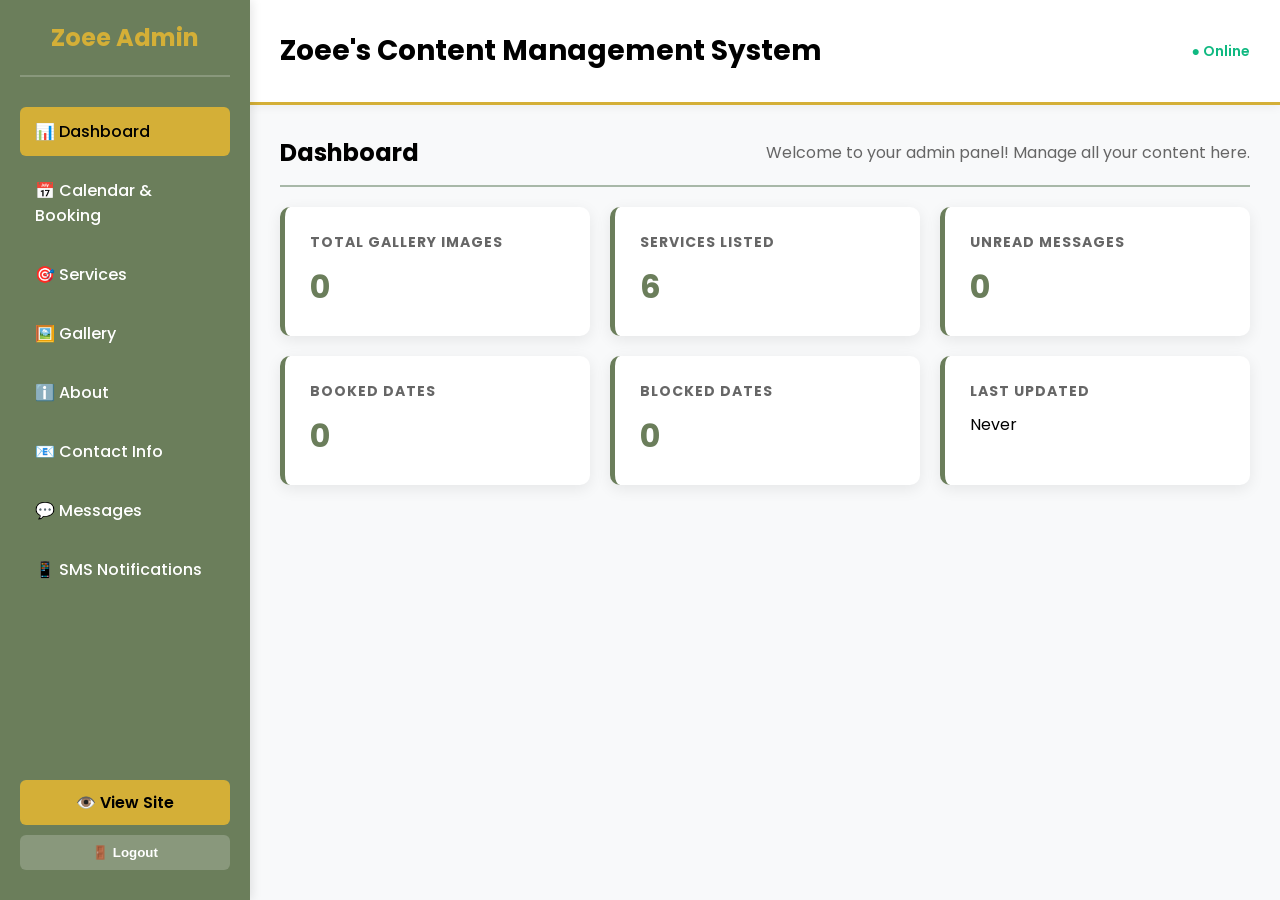
==== admin.html @ c029f29b "Update admin.html with calendar management and SMS notifications sections" ====
<!DOCTYPE html>
<html lang="en">
<head>
    <meta charset="UTF-8">
    <meta name="viewport" content="width=device-width, initial-scale=1.0">
    <title>Zoee Admin Panel - Content Management</title>
    <link rel="stylesheet" href="admin-styles.css">
    <link rel="stylesheet" href="admin-calendar-styles.css">
    <link rel="preconnect" href="https://fonts.googleapis.com">
    <link rel="preconnect" href="https://fonts.gstatic.com" crossorigin>
    <link href="https://fonts.googleapis.com/css2?family=Poppins:wght@300;400;600;700&display=swap" rel="stylesheet">
</head>
<body>
    <!-- Admin Sidebar -->
    <aside class="sidebar">
        <div class="logo">
            <h2>Zoee Admin</h2>
        </div>
        <nav class="admin-nav">
            <ul>
                <li><a href="#dashboard" class="nav-link active" data-section="dashboard">📊 Dashboard</a></li>
                <li><a href="#calendar" class="nav-link" data-section="calendar">📅 Calendar & Booking</a></li>
                <li><a href="#services" class="nav-link" data-section="services">🎯 Services</a></li>
                <li><a href="#gallery" class="nav-link" data-section="gallery">🖼️ Gallery</a></li>
                <li><a href="#about" class="nav-link" data-section="about">ℹ️ About</a></li>
                <li><a href="#contact" class="nav-link" data-section="contact">📧 Contact Info</a></li>
                <li><a href="#messages" class="nav-link" data-section="messages">💬 Messages</a></li>
                <li><a href="#notifications" class="nav-link" data-section="notifications">📱 SMS Notifications</a></li>
            </ul>
        </nav>
        <div class="sidebar-footer">
            <a href="../index.html" class="view-site-btn">👁️ View Site</a>
            <button class="logout-btn" id="logoutBtn">🚪 Logout</button>
        </div>
    </aside>

    <!-- Main Content -->
    <main class="admin-container">
        <header class="admin-header">
            <h1>Zoee's Content Management System</h1>
            <div class="admin-info">
                <span id="currentTime"></span>
                <span class="user-status">● Online</span>
            </div>
        </header>

        <!-- Dashboard Section -->
        <section id="dashboard" class="content-section active">
            <div class="section-header">
                <h2>Dashboard</h2>
                <p>Welcome to your admin panel! Manage all your content here.</p>
            </div>
            <div class="dashboard-grid">
                <div class="stat-card">
                    <h3>Total Gallery Images</h3>
                    <p class="stat-number" id="totalImages">0</p>
                </div>
                <div class="stat-card">
                    <h3>Services Listed</h3>
                    <p class="stat-number" id="totalServices">6</p>
                </div>
                <div class="stat-card">
                    <h3>Unread Messages</h3>
                    <p class="stat-number" id="unreadMessages">0</p>
                </div>
                <div class="stat-card">
                    <h3>Booked Dates</h3>
                    <p class="stat-number" id="bookedDatesCount">0</p>
                </div>
                <div class="stat-card">
                    <h3>Blocked Dates</h3>
                    <p class="stat-number" id="blockedDatesCount">0</p>
                </div>
                <div class="stat-card">
                    <h3>Last Updated</h3>
                    <p class="stat-text" id="lastUpdated">Never</p>
                </div>
            </div>
        </section>

        <!-- Calendar & Booking Section -->
        <section id="calendar" class="content-section">
            <div class="section-header">
                <h2>Calendar Management</h2>
                <p>Manage your availability and view bookings</p>
            </div>

            <!-- Admin Calendar -->
            <div class="admin-calendar-section">
                <div class="section-header">
                    <h3>Your Calendar</h3>
                    <button class="btn-primary" id="addBlockedDateBtn">🔒 Block Date</button>
                </div>

                <div class="admin-calendar-legend">
                    <div class="admin-legend-item">
                        <span class="admin-legend-color available"></span> Available
                    </div>
                    <div class="admin-legend-item">
                        <span class="admin-legend-color booked"></span> Booked
                    </div>
                    <div class="admin-legend-item">
                        <span class="admin-legend-color blocked"></span> Blocked
                    </div>
                </div>

                <div class="admin-calendar-header">
                    <button class="calendar-nav prev" id="prevAdminMonth">❮</button>
                    <h4 id="adminCurrentMonth"></h4>
                    <button class="calendar-nav next" id="nextAdminMonth">❯</button>
                </div>

                <div class="admin-calendar-grid" id="adminCalendarGrid"></div>

                <!-- Block Date Form -->
                <div class="block-date-form" id="blockDateForm" style="display: none;">
                    <h4>Block Date</h4>
                    <form>
                        <div class="block-form-group">
                            <div>
                                <label for="blockDate">Date:</label>
                                <input type="date" id="blockDate" required>
                            </div>
                            <div>
                                <label for="blockReason">Reason (optional):</label>
                                <input type="text" id="blockReason" placeholder="e.g., Personal, Travel, etc.">
                            </div>
                            <div class="block-form-actions">
                                <button type="submit" class="btn-success">Block Date</button>
                                <button type="button" class="btn-secondary" id="cancelBlockBtn">Cancel</button>
                            </div>
                        </div>
                    </form>
                </div>
            </div>

            <!-- Booking Information -->
            <div class="admin-calendar-section">
                <div class="section-header">
                    <h3>Bookings Overview</h3>
                </div>
                <div id="bookingsOverview">
                    <p>No bookings yet. Bookings will appear here as clients submit them.</p>
                </div>
            </div>
        </section>

        <!-- Services Section -->
        <section id="services" class="content-section">
            <div class="section-header">
                <h2>Manage Services</h2>
                <button class="btn-primary" id="addServiceBtn">+ Add Service</button>
            </div>
            
            <div id="servicesContainer" class="services-container">
                <!-- Services will be loaded here -->
            </div>
        </section>

        <!-- Gallery Section -->
        <section id="gallery" class="content-section">
            <div class="section-header">
                <h2>Manage Gallery</h2>
                <button class="btn-primary" id="addImageBtn">+ Upload Image</button>
            </div>

            <!-- Image Upload Form -->
            <div class="upload-form" id="uploadForm" style="display: none;">
                <div class="form-group">
                    <label for="imageFile">Select Image:</label>
                    <input type="file" id="imageFile" accept="image/*" required>
                    <small>Supported: JPG, PNG, WebP (Max 5MB)</small>
                </div>
                <div class="form-group">
                    <label for="imageCaption">Image Caption:</label>
                    <input type="text" id="imageCaption" placeholder="e.g., Bridal Look - Elegant Updo" required>
                </div>
                <div class="form-actions">
                    <button type="button" class="btn-success" id="uploadImageBtn">Upload Image</button>
                    <button type="button" class="btn-secondary" id="cancelUploadBtn">Cancel</button>
                </div>
                <div id="uploadProgress" class="progress-bar" style="display: none;">
                    <div id="progressFill" class="progress-fill"></div>
                </div>
            </div>

            <!-- Gallery Grid -->
            <div id="galleryContainer" class="gallery-container">
                <!-- Gallery images will be loaded here -->
            </div>
        </section>

        <!-- About Section -->
        <section id="about" class="content-section">
            <div class="section-header">
                <h2>About Section</h2>
            </div>

            <div class="edit-form">
                <div class="form-group">
                    <label for="aboutTitle">Title:</label>
                    <input type="text" id="aboutTitle" placeholder="e.g., About Zoee">
                </div>
                <div class="form-group">
                    <label for="aboutParagraph1">Paragraph 1:</label>
                    <textarea id="aboutParagraph1" rows="4" placeholder="First paragraph about your experience..."></textarea>
                </div>
                <div class="form-group">
                    <label for="aboutParagraph2">Paragraph 2:</label>
                    <textarea id="aboutParagraph2" rows="4" placeholder="Second paragraph about your approach..."></textarea>
                </div>
                <div class="form-group">
                    <label>Features:</label>
                    <div id="featuresContainer" class="features-list">
                        <!-- Features will be loaded here -->
                    </div>
                    <button type="button" class="btn-secondary" id="addFeatureBtn">+ Add Feature</button>
                </div>
                <div class="form-actions">
                    <button type="button" class="btn-success" id="saveAboutBtn">Save Changes</button>
                </div>
            </div>
        </section>

        <!-- Contact Info Section -->
        <section id="contact" class="content-section">
            <div class="section-header">
                <h2>Contact Information</h2>
            </div>

            <div class="edit-form">
                <div class="form-group">
                    <label for="contactEmail">Email:</label>
                    <input type="email" id="contactEmail" placeholder="zoee@example.com">
                </div>
                <div class="form-group">
                    <label for="contactPhone">Phone:</label>
                    <input type="tel" id="contactPhone" placeholder="(555) 123-4567">
                </div>
                <div class="form-group">
                    <label for="contactLocation">Location:</label>
                    <input type="text" id="contactLocation" placeholder="Your City, State">
                </div>
                <div class="form-group">
                    <label for="contactMessage">Response Message:</label>
                    <textarea id="contactMessage" rows="3" placeholder="Thank you message for contact form submissions..."></textarea>
                </div>
                <div class="form-actions">
                    <button type="button" class="btn-success" id="saveContactBtn">Save Changes</button>
                </div>
            </div>

            <div class="social-media">
                <h3>Social Media Links</h3>
                <div class="form-group">
                    <label for="instagramLink">Instagram:</label>
                    <input type="url" id="instagramLink" placeholder="https://instagram.com/yourprofile">
                </div>
                <div class="form-group">
                    <label for="facebookLink">Facebook:</label>
                    <input type="url" id="facebookLink" placeholder="https://facebook.com/yourpage">
                </div>
                <div class="form-group">
                    <label for="pinterestLink">Pinterest:</label>
                    <input type="url" id="pinterestLink" placeholder="https://pinterest.com/yourprofile">
                </div>
                <button type="button" class="btn-success" id="saveSocialBtn">Save Social Links</button>
            </div>
        </section>

        <!-- Messages Section -->
        <section id="messages" class="content-section">
            <div class="section-header">
                <h2>Contact Form Messages</h2>
                <button class="btn-secondary" id="clearMessagesBtn">Clear All</button>
            </div>

            <div id="messagesContainer" class="messages-container">
                <p class="empty-state">No messages yet</p>
            </div>
        </section>

        <!-- SMS Notifications Section -->
        <section id="notifications" class="content-section">
            <div class="section-header">
                <h2>SMS Notifications Setup</h2>
            </div>

            <div class="sms-notifications-section">
                <div class="sms-status">
                    <div class="sms-status-text" id="smsStatusText">SMS Notifications: Disabled</div>
                    <div class="sms-toggle">
                        <label for="enableSMS">Enable SMS:</label>
                        <input type="checkbox" id="enableSMS">
                        <button type="button" class="btn-primary" id="saveSMSSettingsBtn">Save</button>
                    </div>
                </div>

                <div class="sms-info">
                    <h4>📬 Email Notifications are Active</h4>
                    <p>Booking confirmations are automatically sent to:</p>
                    <ul>
                        <li>📧 <strong>zoee.burley@yahoo.com</strong></li>
                        <li>📧 <strong>h.m.ward1846@gmail.com</strong></li>
                    </ul>
                    <p>All booking details including client info and selected date are included in the email.</p>
                </div>

                <div class="sms-info">
                    <h4>💬 Add SMS Notifications (Optional)</h4>
                    <p>Get instant text message alerts for new bookings in addition to emails.</p>
                    <button type="button" class="btn-primary" id="setupSMSBtn">Setup SMS with Twilio</button>
                </div>

                <div id="smsSetupContainer"></div>
            </div>
        </section>
    </main>

    <!-- Modal for editing services -->
    <div id="serviceModal" class="modal" style="display: none;">
        <div class="modal-content">
            <span class="close">&times;</span>
            <h2>Edit Service</h2>
            <form id="serviceForm">
                <div class="form-group">
                    <label for="serviceName">Service Name:</label>
                    <input type="text" id="serviceName" required>
                </div>
                <div class="form-group">
                    <label for="serviceDesc">Description:</label>
                    <textarea id="serviceDesc" rows="4" required></textarea>
                </div>
                <div class="form-actions">
                    <button type="submit" class="btn-success">Save Service</button>
                    <button type="button" class="btn-secondary" onclick="closeServiceModal()">Cancel</button>
                </div>
            </form>
        </div>
    </div>

    <script src="admin-script.js"></script>
    <script src="admin-calendar.js"></script>
    <script src="sms-handler.js"></script>
</body>
</html>
---- admin-styles.css ----
/* Admin Styles */
* {
    margin: 0;
    padding: 0;
    box-sizing: border-box;
}

:root {
    --sage: #a8b8a8;
    --olive-green: #6b7e5b;
    --ivory: #f5f3f0;
    --gold: #d4af37;
    --black: #000000;
    --primary: #6b7e5b;
    --secondary: #a8b8a8;
    --success: #10b981;
    --danger: #ef4444;
    --warning: #f59e0b;
    --light: #f8f9fa;
    --dark: #1e293b;
}

body {
    font-family: 'Poppins', sans-serif;
    background-color: var(--light);
    color: var(--black);
    display: flex;
}

/* Sidebar */
.sidebar {
    width: 250px;
    background: linear-gradient(180deg, var(--olive-green) 0%, var(--primary) 100%);
    color: white;
    padding: 20px;
    position: fixed;
    height: 100vh;
    overflow-y: auto;
    box-shadow: 2px 0 10px rgba(0,0,0,0.1);
}

.sidebar .logo {
    margin-bottom: 30px;
    text-align: center;
    border-bottom: 2px solid rgba(255,255,255,0.2);
    padding-bottom: 20px;
}

.sidebar .logo h2 {
    font-size: 24px;
    color: var(--gold);
}

.admin-nav ul {
    list-style: none;
}

.admin-nav li {
    margin-bottom: 10px;
}

.nav-link {
    display: block;
    color: white;
    text-decoration: none;
    padding: 12px 15px;
    border-radius: 6px;
    transition: all 0.3s;
    font-weight: 500;
}

.nav-link:hover {
    background-color: rgba(255,255,255,0.1);
    padding-left: 20px;
}

.nav-link.active {
    background-color: var(--gold);
    color: var(--black);
}

.sidebar-footer {
    position: absolute;
    bottom: 20px;
    width: 210px;
}

.view-site-btn,
.logout-btn {
    display: block;
    width: 100%;
    padding: 10px 15px;
    margin-bottom: 10px;
    border: none;
    border-radius: 6px;
    cursor: pointer;
    font-weight: 600;
    transition: all 0.3s;
    text-decoration: none;
    text-align: center;
}

.view-site-btn {
    background-color: var(--gold);
    color: var(--black);
}

.view-site-btn:hover {
    background-color: #e5c158;
}

.logout-btn {
    background-color: rgba(255,255,255,0.2);
    color: white;
}

.logout-btn:hover {
    background-color: var(--danger);
}

/* Main Container */
.admin-container {
    margin-left: 250px;
    flex: 1;
    padding: 0;
}

.admin-header {
    background: white;
    padding: 30px;
    box-shadow: 0 2px 10px rgba(0,0,0,0.05);
    display: flex;
    justify-content: space-between;
    align-items: center;
    border-bottom: 3px solid var(--gold);
}

.admin-header h1 {
    color: var(--black);
    font-size: 28px;
}

.admin-info {
    display: flex;
    gap: 20px;
    align-items: center;
    font-size: 14px;
}

.user-status {
    color: var(--success);
    font-weight: 600;
}

/* Content Sections */
.content-section {
    display: none;
    padding: 30px;
    animation: fadeIn 0.3s ease-in;
}

.content-section.active {
    display: block;
}

@keyframes fadeIn {
    from {
        opacity: 0;
        transform: translateY(10px);
    }
    to {
        opacity: 1;
        transform: translateY(0);
    }
}

.section-header {
    display: flex;
    justify-content: space-between;
    align-items: center;
    margin-bottom: 30px;
    padding-bottom: 20px;
    border-bottom: 2px solid var(--sage);
}

.section-header h2 {
    font-size: 24px;
    color: var(--black);
}

.section-header p {
    color: #666;
}

/* Dashboard Grid */
.dashboard-grid {
    display: grid;
    grid-template-columns: repeat(auto-fit, minmax(250px, 1fr));
    gap: 20px;
}

.stat-card {
    background: white;
    padding: 25px;
    border-radius: 10px;
    box-shadow: 0 4px 15px rgba(0,0,0,0.08);
    border-left: 5px solid var(--olive-green);
    transition: all 0.3s;
}

.stat-card:hover {
    transform: translateY(-5px);
    box-shadow: 0 8px 25px rgba(0,0,0,0.12);
}

.stat-card h3 {
    font-size: 14px;
    color: #666;
    margin-bottom: 10px;
    text-transform: uppercase;
    letter-spacing: 1px;
}

.stat-number {
    font-size: 32px;
    font-weight: 700;
    color: var(--olive-green);
}

.stat-text {
    font-size: 16px;
    color: var(--black);
}

/* Forms */
.edit-form,
.upload-form {
    background: white;
    padding: 25px;
    border-radius: 10px;
    box-shadow: 0 4px 15px rgba(0,0,0,0.08);
    margin-bottom: 30px;
}

.form-group {
    margin-bottom: 20px;
}

.form-group label {
    display: block;
    margin-bottom: 8px;
    font-weight: 600;
    color: var(--black);
}

.form-group input,
.form-group textarea,
.form-group select {
    width: 100%;
    padding: 12px;
    border: 2px solid #e0e0e0;
    border-radius: 6px;
    font-family: 'Poppins', sans-serif;
    font-size: 14px;
    transition: all 0.3s;
}

.form-group input:focus,
.form-group textarea:focus,
.form-group select:focus {
    outline: none;
    border-color: var(--olive-green);
    box-shadow: 0 0 0 3px rgba(107, 126, 91, 0.1);
}

.form-group small {
    display: block;
    margin-top: 5px;
    color: #666;
    font-size: 12px;
}

.form-actions {
    display: flex;
    gap: 15px;
    margin-top: 25px;
}

/* Buttons */
.btn-primary,
.btn-success,
.btn-secondary,
.btn-danger {
    padding: 12px 24px;
    border: none;
    border-radius: 6px;
    font-weight: 600;
    cursor: pointer;
    transition: all 0.3s;
    font-size: 14px;
}

.btn-primary {
    background-color: var(--olive-green);
    color: white;
}

.btn-primary:hover {
    background-color: #5a6f4c;
}

.btn-success {
    background-color: var(--success);
    color: white;
}

.btn-success:hover {
    background-color: #059669;
}

.btn-secondary {
    background-color: var(--sage);
    color: var(--black);
}

.btn-secondary:hover {
    background-color: #96a594;
}

.btn-danger {
    background-color: var(--danger);
    color: white;
}

.btn-danger:hover {
    background-color: #dc2626;
}

/* Services Container */
.services-container {
    display: grid;
    grid-template-columns: repeat(auto-fill, minmax(300px, 1fr));
    gap: 20px;
}

.service-card {
    background: white;
    padding: 20px;
    border-radius: 10px;
    box-shadow: 0 4px 15px rgba(0,0,0,0.08);
    transition: all 0.3s;
}

.service-card:hover {
    transform: translateY(-5px);
    box-shadow: 0 8px 25px rgba(0,0,0,0.12);
}

.service-card h3 {
    color: var(--olive-green);
    margin-bottom: 10px;
}

.service-card p {
    color: #666;
    font-size: 14px;
    line-height: 1.6;
    margin-bottom: 15px;
}

.service-actions {
    display: flex;
    gap: 10px;
}

.service-actions button {
    flex: 1;
    padding: 8px 12px;
    font-size: 12px;
}

/* Gallery Container */
.gallery-container {
    display: grid;
    grid-template-columns: repeat(auto-fill, minmax(200px, 1fr));
    gap: 20px;
}

.gallery-item {
    background: white;
    border-radius: 10px;
    overflow: hidden;
    box-shadow: 0 4px 15px rgba(0,0,0,0.08);
    transition: all 0.3s;
}

.gallery-item:hover {
    transform: translateY(-5px);
    box-shadow: 0 8px 25px rgba(0,0,0,0.12);
}

.gallery-image {
    width: 100%;
    height: 200px;
    object-fit: cover;
    background: linear-gradient(135deg, var(--sage) 0%, var(--olive-green) 100%);
}

.gallery-info {
    padding: 15px;
}

.gallery-info h4 {
    color: var(--black);
    margin-bottom: 10px;
    font-size: 14px;
}

.gallery-actions {
    display: flex;
    gap: 10px;
    margin-top: 10px;
}

.gallery-actions button {
    flex: 1;
    padding: 8px 12px;
    font-size: 12px;
}

/* Messages Container */
.messages-container {
    display: grid;
    gap: 15px;
}

.message-card {
    background: white;
    padding: 20px;
    border-radius: 10px;
    box-shadow: 0 4px 15px rgba(0,0,0,0.08);
    border-left: 5px solid var(--gold);
}

.message-header {
    display: flex;
    justify-content: space-between;
    margin-bottom: 10px;
}

.message-name {
    font-weight: 600;
    color: var(--black);
}

.message-date {
    color: #999;
    font-size: 12px;
}

.message-email {
    color: var(--olive-green);
    font-size: 14px;
    margin-bottom: 10px;
}

.message-content {
    color: #666;
    line-height: 1.6;
    margin-bottom: 15px;
}

.message-actions {
    display: flex;
    gap: 10px;
}

.message-actions button {
    padding: 8px 15px;
    font-size: 12px;
}

.empty-state {
    text-align: center;
    color: #999;
    padding: 40px;
    font-size: 16px;
}

/* Modal */
.modal {
    position: fixed;
    z-index: 1000;
    left: 0;
    top: 0;
    width: 100%;
    height: 100%;
    background-color: rgba(0,0,0,0.5);
    display: flex;
    align-items: center;
    justify-content: center;
}

.modal-content {
    background-color: white;
    padding: 30px;
    border-radius: 10px;
    max-width: 500px;
    width: 90%;
    box-shadow: 0 10px 40px rgba(0,0,0,0.3);
    animation: slideIn 0.3s ease-out;
}

@keyframes slideIn {
    from {
        transform: translateY(-50px);
        opacity: 0;
    }
    to {
        transform: translateY(0);
        opacity: 1;
    }
}

.close {
    float: right;
    font-size: 28px;
    font-weight: bold;
    color: #999;
    cursor: pointer;
    line-height: 1;
}

.close:hover {
    color: var(--black);
}

.modal-content h2 {
    margin-bottom: 20px;
    color: var(--black);
}

/* Features List */
.features-list {
    display: grid;
    gap: 10px;
    margin-bottom: 15px;
}

.feature-item {
    display: grid;
    grid-template-columns: 1fr auto;
    gap: 10px;
    padding: 10px;
    background: var(--light);
    border-radius: 6px;
}

.feature-item input {
    width: 100%;
}

.feature-item button {
    padding: 8px 15px;
    background-color: var(--danger);
    color: white;
    border: none;
    border-radius: 6px;
    cursor: pointer;
    font-size: 12px;
}

/* Social Media */
.social-media {
    background: white;
    padding: 25px;
    border-radius: 10px;
    box-shadow: 0 4px 15px rgba(0,0,0,0.08);
    margin-top: 20px;
}

.social-media h3 {
    margin-bottom: 20px;
    color: var(--black);
}

/* Progress Bar */
.progress-bar {
    width: 100%;
    height: 6px;
    background-color: #e0e0e0;
    border-radius: 10px;
    overflow: hidden;
    margin-top: 15px;
}

.progress-fill {
    height: 100%;
    background-color: var(--success);
    width: 0%;
    transition: width 0.3s ease;
}

/* Responsive */
@media (max-width: 768px) {
    .sidebar {
        width: 100%;
        height: auto;
        position: relative;
        margin-bottom: 20px;
    }

    .admin-container {
        margin-left: 0;
    }

    .admin-header {
        flex-direction: column;
        gap: 15px;
        align-items: flex-start;
    }

    .content-section {
        padding: 20px;
    }

    .section-header {
        flex-direction: column;
        gap: 15px;
        align-items: flex-start;
    }

    .dashboard-grid,
    .services-container,
    .gallery-container {
        grid-template-columns: 1fr;
    }

    .form-actions {
        flex-direction: column;
    }

    .form-actions button {
        width: 100%;
    }
}
---- admin-calendar-styles.css ----
/* Admin Calendar Styles */
.admin-calendar-section {
    background: white;
    padding: 25px;
    border-radius: 10px;
    box-shadow: 0 4px 15px rgba(0,0,0,0.08);
    margin-bottom: 30px;
}

.section-header {
    display: flex;
    justify-content: space-between;
    align-items: center;
    margin-bottom: 20px;
    padding-bottom: 15px;
    border-bottom: 2px solid var(--sage);
}

.section-header h3 {
    font-size: 18px;
    color: var(--black);
}

/* Admin Calendar Grid */
.admin-calendar-container {
    background: white;
    padding: 20px;
    border-radius: 8px;
}

.admin-calendar-header {
    display: flex;
    justify-content: space-between;
    align-items: center;
    margin-bottom: 20px;
}

.admin-calendar-header h4 {
    font-size: 16px;
    color: var(--black);
    min-width: 200px;
    text-align: center;
}

.admin-calendar-grid {
    display: grid;
    grid-template-columns: repeat(7, 1fr);
    gap: 8px;
    margin-bottom: 20px;
}

.admin-calendar-day-header {
    text-align: center;
    font-weight: 700;
    color: var(--olive-green);
    padding: 10px;
    font-size: 12px;
    text-transform: uppercase;
}

.admin-calendar-day {
    aspect-ratio: 1;
    display: flex;
    align-items: center;
    justify-content: center;
    border: 2px solid #e0e0e0;
    border-radius: 6px;
    cursor: pointer;
    transition: all 0.3s;
    font-weight: 600;
    min-height: 50px;
    position: relative;
    font-size: 13px;
}

.admin-calendar-day.other-month {
    color: #ccc;
    cursor: default;
    background: #f5f5f5;
}

.admin-calendar-day.available {
    background: #e0f2e0;
    color: var(--olive-green);
    border-color: var(--success);
}

.admin-calendar-day.available:hover {
    background: var(--success);
    color: white;
    transform: scale(1.05);
}

.admin-calendar-day.booked {
    background: #ffe0e0;
    color: var(--danger);
    border-color: var(--danger);
    font-size: 11px;
}

.admin-calendar-day.blocked {
    background: #fff3cd;
    color: var(--warning);
    border-color: var(--warning);
    font-size: 11px;
}

.admin-calendar-day.today {
    border: 3px solid var(--olive-green);
}

.admin-date-action {
    position: absolute;
    top: -8px;
    right: -8px;
    background: var(--danger);
    color: white;
    border: none;
    border-radius: 50%;
    width: 24px;
    height: 24px;
    cursor: pointer;
    font-size: 14px;
    display: flex;
    align-items: center;
    justify-content: center;
    transition: all 0.3s;
}

.admin-date-action:hover {
    transform: scale(1.2);
    background: #dc2626;
}

/* Block Date Form */
.block-date-form {
    background: var(--ivory);
    padding: 20px;
    border-radius: 8px;
    margin-bottom: 20px;
    border-left: 4px solid var(--warning);
}

.block-date-form h4 {
    color: var(--black);
    margin-bottom: 15px;
}

.block-form-group {
    display: grid;
    grid-template-columns: 1fr 1fr auto;
    gap: 10px;
    margin-bottom: 15px;
}

.block-form-group label {
    display: block;
    font-weight: 600;
    color: var(--black);
    margin-bottom: 5px;
    font-size: 13px;
}

.block-form-group input,
.block-form-group textarea {
    padding: 10px;
    border: 2px solid #e0e0e0;
    border-radius: 6px;
    font-family: 'Poppins', sans-serif;
    font-size: 13px;
}

.block-form-group input:focus,
.block-form-group textarea:focus {
    outline: none;
    border-color: var(--olive-green);
    box-shadow: 0 0 0 3px rgba(107, 126, 91, 0.1);
}

.block-form-actions {
    display: flex;
    gap: 10px;
    justify-content: flex-end;
}

.block-form-actions button {
    padding: 8px 15px;
    border: none;
    border-radius: 6px;
    cursor: pointer;
    font-weight: 600;
    transition: all 0.3s;
    font-size: 13px;
}

.block-form-actions .btn-success {
    background: var(--success);
    color: white;
}

.block-form-actions .btn-secondary {
    background: var(--sage);
    color: var(--black);
}

/* SMS Notifications Section */
.sms-notifications-section {
    background: white;
    padding: 25px;
    border-radius: 10px;
    box-shadow: 0 4px 15px rgba(0,0,0,0.08);
    margin-bottom: 30px;
    border-left: 4px solid var(--gold);
}

.sms-notifications-section h3 {
    margin-bottom: 15px;
    color: var(--black);
}

.sms-status {
    display: flex;
    justify-content: space-between;
    align-items: center;
    background: var(--ivory);
    padding: 15px;
    border-radius: 8px;
    margin-bottom: 20px;
}

.sms-status-text {
    color: var(--black);
    font-weight: 600;
}

.sms-status.enabled .sms-status-text {
    color: var(--success);
}

.sms-status.disabled .sms-status-text {
    color: var(--danger);
}

.sms-toggle {
    display: flex;
    align-items: center;
    gap: 15px;
}

.sms-toggle input[type="checkbox"] {
    width: 20px;
    height: 20px;
    cursor: pointer;
}

.sms-info {
    background: #f0f8ff;
    padding: 15px;
    border-radius: 8px;
    border-left: 4px solid #2196F3;
    margin-bottom: 20px;
}

.sms-info h4 {
    color: #2196F3;
    margin-bottom: 10px;
}

.sms-info ul {
    margin-left: 20px;
    color: var(--black);
    line-height: 1.8;
}

.sms-info a {
    color: #2196F3;
    text-decoration: none;
    font-weight: 600;
}

.sms-info a:hover {
    text-decoration: underline;
}

.sms-setup {
    background: var(--ivory);
    padding: 20px;
    border-radius: 8px;
}

.sms-setup h3 {
    color: var(--black);
    margin-top: 0;
    margin-bottom: 15px;
}

.sms-setup h3:not(:first-child) {
    margin-top: 20px;
}

.sms-setup ol {
    margin-left: 20px;
    color: var(--black);
    line-height: 1.8;
    margin-bottom: 20px;
}

.sms-setup li {
    margin-bottom: 8px;
}

.sms-setup form {
    display: grid;
    gap: 15px;
}

.sms-setup .form-group {
    display: flex;
    flex-direction: column;
}

.sms-setup label {
    margin-bottom: 8px;
    font-weight: 600;
    color: var(--black);
    font-size: 14px;
}

.sms-setup input {
    padding: 12px;
    border: 2px solid #e0e0e0;
    border-radius: 6px;
    font-family: 'Poppins', sans-serif;
    font-size: 14px;
}

.sms-setup input:focus {
    outline: none;
    border-color: var(--olive-green);
    box-shadow: 0 0 0 3px rgba(107, 126, 91, 0.1);
}

.sms-setup button {
    background: var(--success);
    color: white;
    padding: 12px;
    border: none;
    border-radius: 6px;
    font-weight: 600;
    cursor: pointer;
    transition: all 0.3s;
    margin-top: 10px;
}

.sms-setup button:hover {
    background: #059669;
}

/* Calendar Legend */
.admin-calendar-legend {
    display: flex;
    justify-content: center;
    gap: 30px;
    margin-bottom: 20px;
    padding: 15px;
    background: var(--ivory);
    border-radius: 6px;
    flex-wrap: wrap;
}

.admin-legend-item {
    display: flex;
    align-items: center;
    gap: 8px;
    font-size: 13px;
    color: var(--black);
    font-weight: 500;
}

.admin-legend-color {
    width: 20px;
    height: 20px;
    border-radius: 4px;
}

.admin-legend-color.available {
    background: #e0f2e0;
    border: 2px solid var(--success);
}

.admin-legend-color.booked {
    background: #ffe0e0;
    border: 2px solid var(--danger);
}

.admin-legend-color.blocked {
    background: #fff3cd;
    border: 2px solid var(--warning);
}

/* Modal Overrides */
.modal {
    position: fixed;
    z-index: 1000;
    left: 0;
    top: 0;
    width: 100%;
    height: 100%;
    background-color: rgba(0,0,0,0.5);
    display: flex;
    align-items: center;
    justify-content: center;
}

.modal-content {
    background: white;
    padding: 30px;
    border-radius: 10px;
    max-width: 600px;
    width: 90%;
    max-height: 80vh;
    overflow-y: auto;
    box-shadow: 0 10px 40px rgba(0,0,0,0.3);
}

.modal-content h2 {
    color: var(--olive-green);
    margin-bottom: 10px;
}

.modal-content > p {
    color: var(--black);
    margin-bottom: 20px;
}

.close {
    float: right;
    font-size: 28px;
    font-weight: bold;
    color: #999;
    cursor: pointer;
    line-height: 1;
}

.close:hover {
    color: var(--black);
}

/* Responsive */
@media (max-width: 768px) {
    .admin-calendar-grid {
        gap: 4px;
    }

    .admin-calendar-day {
        min-height: 40px;
        font-size: 11px;
    }

    .admin-calendar-day-header {
        font-size: 10px;
        padding: 5px;
    }

    .block-form-group {
        grid-template-columns: 1fr;
    }

    .admin-calendar-legend {
        flex-direction: column;
        gap: 10px;
    }

    .modal-content {
        padding: 20px;
    }
}
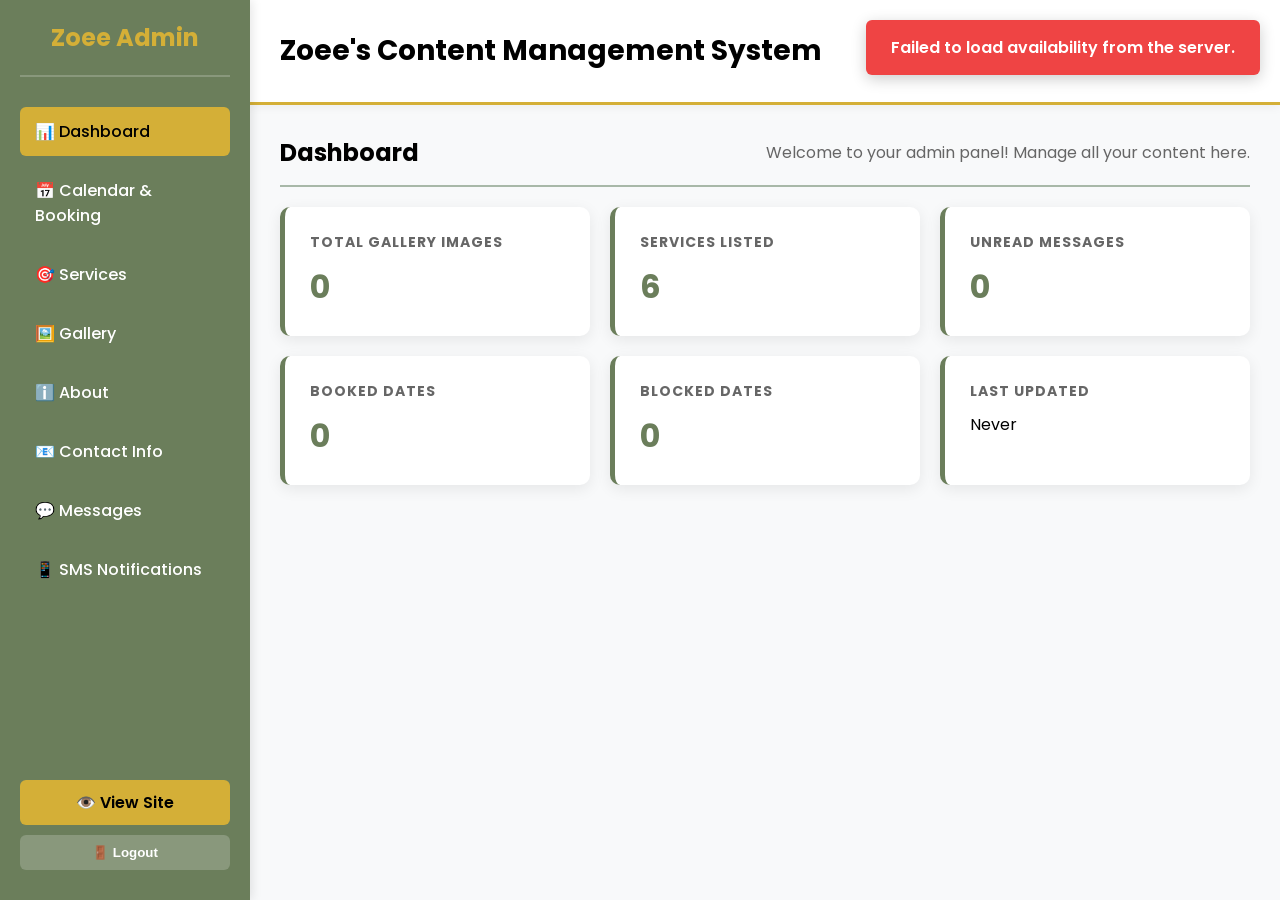
==== commit 5a75b56f: "Fix gallery upload rejecting mobile photos The gallery uploader only accepted file.type values of im" ====
--- a/admin.html
+++ b/admin.html
@@ -169,7 +169,7 @@
                 <div class="form-group">
                     <label for="imageFile">Select Image:</label>
                     <input type="file" id="imageFile" accept="image/*" required>
-                    <small>Supported: JPG, PNG, WebP (Max 5MB)</small>
+                    <small>Supported: JPG, PNG, WebP, HEIC (iPhone) — Max 5MB</small>
                 </div>
                 <div class="form-group">
                     <label for="imageCaption">Image Caption:</label>
